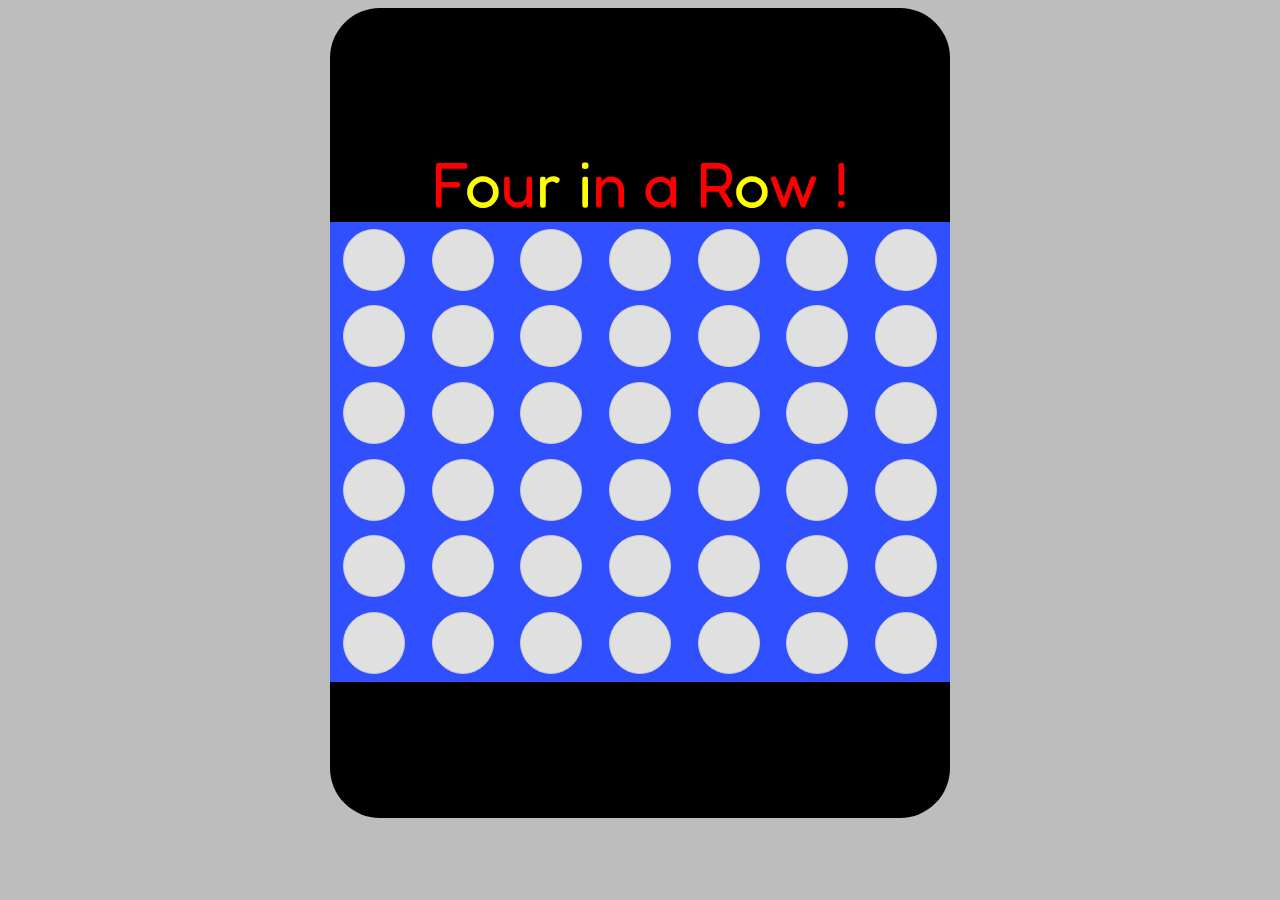
==== game.html @ 51bb6388 "secondCommit" ====
<!DOCTYPE html>
<html lang="en">

<head>
    <meta charset="UTF-8">
    <meta name="viewport" content="width=device-width, initial-scale=1.0">
    <title>Document</title>
    <link rel="stylesheet" href="./game.css">
</head>

<body>

    <div class="wrapperGame">
        <div id="titleContenair"></div>
        <div id="grid"></div>
    </div>
    <script src="./game.js"></script>
</body>

</html>
---- game.css ----
@import url('https://fonts.googleapis.com/css2?family=Fredoka:wght@300..700&family=Montserrat:ital,wght@0,100..900;1,100..900&display=swap');
   
body{
  background-color:  #bdbdbd

}
.wrapperGame{
    border-radius: 50px;
    background-color: black;
    display: flex;
    height: 90vh;
    width: fit-content;
    align-items: center;
    justify-content: center;
    margin: auto;
    flex-direction: column;
   
}
#titleContenair{
   font-size: 4rem;
    font-family: "Fredoka", serif; 
}
.colorful-text {
    
    
    color: yellow; 
}

.colorful-text .red {
    color: red; /
}

#grid {

    height: 460px;
    width: 620px;
    margin: 0 auto;
    display: grid;
    /* justify-items: center; */
    place-items: center;
    background-color: #304ffe;
}

.cell {
    height: 60px;
    width: 60px;
    aspect-ratio: 1 / 1;
    background-color: #e0e0e0;
    border: 1px solid #ccc;
    cursor: pointer;
    border-radius: 50%;
    margin: 6px 3px;

}

.cell.player1 {
    background-color: red;
}

.cell.player2 {
    background-color: yellow;
}
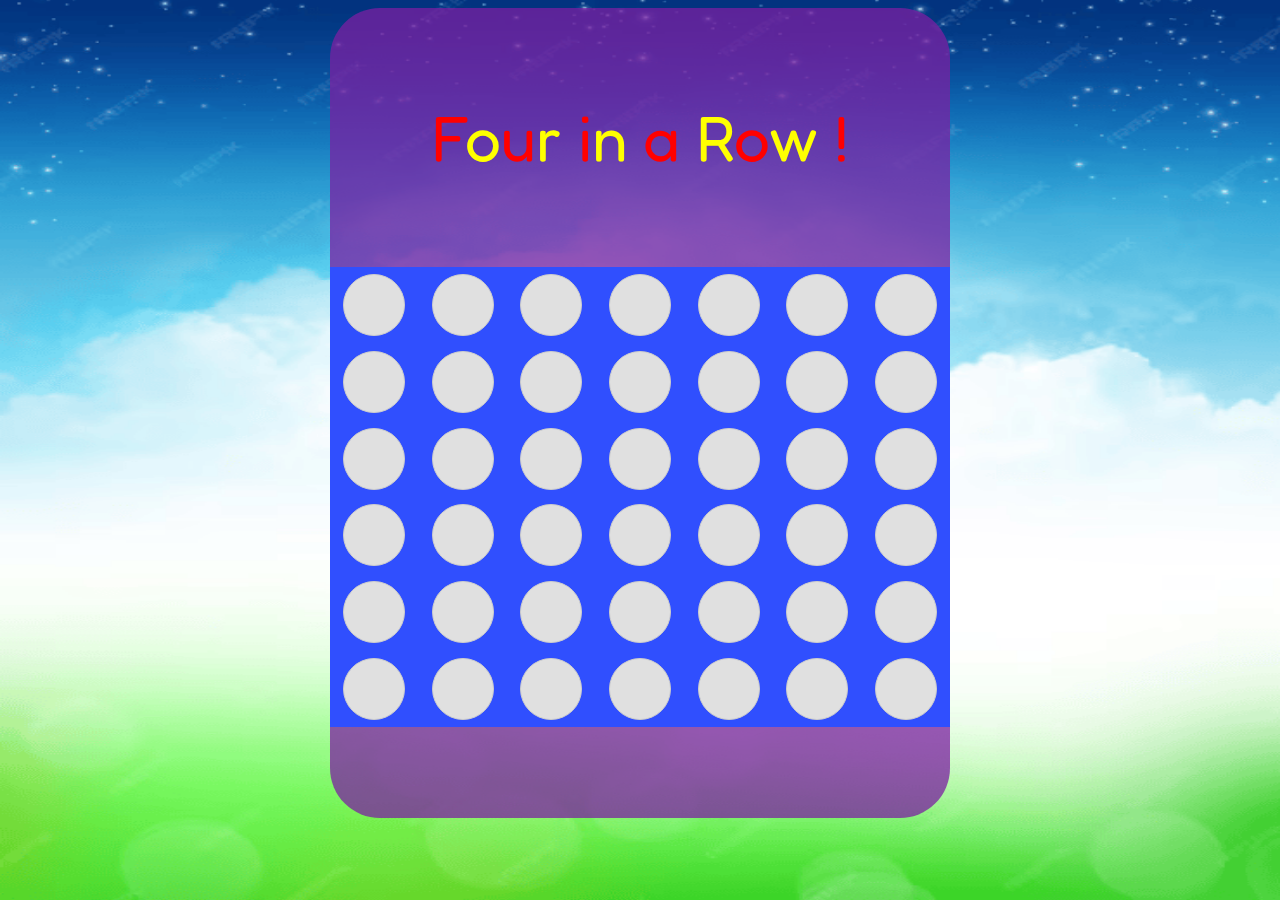
==== commit 57ccce3a: "add reset to pannel after win and check final winnerwhit confety message" ====
--- a/game.html
+++ b/game.html
@@ -5,7 +5,7 @@
     <meta charset="UTF-8">
     <meta name="viewport" content="width=device-width, initial-scale=1.0">
     <title>Document</title>
-    <link rel="stylesheet" href="./game.css">
+    <link rel="stylesheet" href="/game.css">
 </head>
 
 <body>
@@ -14,7 +14,7 @@
         <div id="titleContenair"></div>
         <div id="grid"></div>
     </div>
-    <script src="./game.js"></script>
+    <script src="/game.js"></script>
 </body>
 
 </html>--- a/game.css
+++ b/game.css
@@ -2,23 +2,25 @@
     @import url('https://fonts.googleapis.com/css2?family=Fredoka:wght@300..700&family=Montserrat:ital,wght@0,100..900;1,100..900&display=swap');
    
 body{
-  background-color:  #bdbdbd
-
+    /* background-color:  #bdbdbd; */
+    background-image: url('/Images/background.png'); 
+    background-size: 100% 100vh;
+  
 }
 .wrapperGame{
     border-radius: 50px;
-    background-color: black;
     display: flex;
     height: 90vh;
     width: fit-content;
     align-items: center;
-    justify-content: center;
+    justify-content: space-evenly;
     margin: auto;
     flex-direction: column;
-   
+    background-color: #7b1fa2bf;
+    
 }
 #titleContenair{
-   font-size: 4rem;
+    font-size: 4rem;
     font-family: "Fredoka", serif; 
 }
 .colorful-text {
@@ -60,4 +62,19 @@
 
 .cell.player2 {
     background-color: yellow;
+}
+.messageContainer {
+    display: flex;
+    margin-top: 150px;
+    margin-left: 110px;
+    background-color: #7b1fa2bf;
+    border-radius: 5px;
+    width: 400px; 
+    flex-direction: column;
+    align-items: center;
+}
+.messege {
+    font-size: 4rem;
+    font-family: "Fredoka", serif; 
+    margin: 0;
 }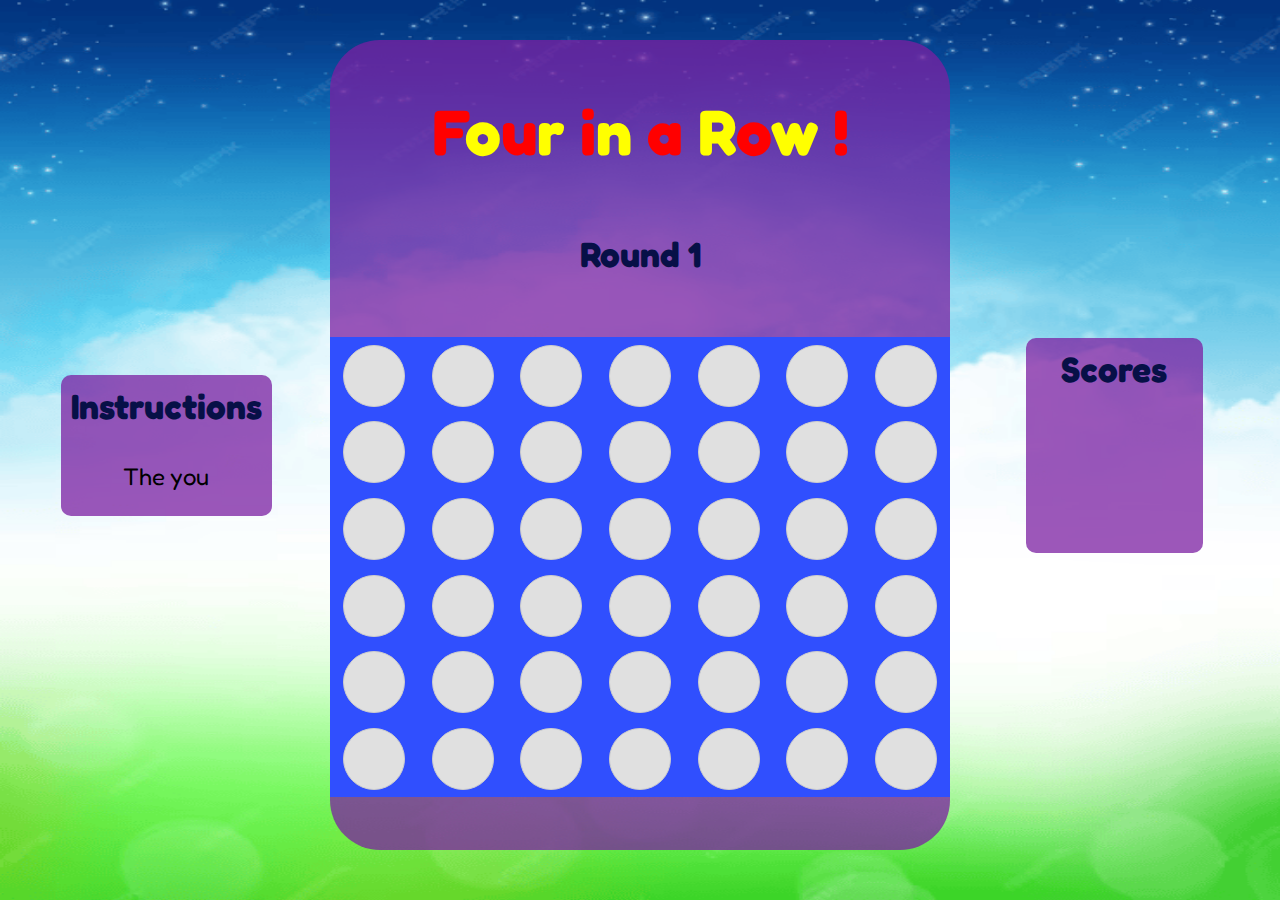
==== commit b32e35f2: "add victory meggage plus animation ,add current round line,add instructions and scores" ====
--- a/game.html
+++ b/game.html
@@ -10,11 +10,24 @@
 
 <body>
 
-    <div class="wrapperGame">
-        <div id="titleContenair"></div>
-        <div id="grid"></div>
+    <div id="mainContainer">
+        <div id="instructionsWrapper">
+            <h2>Instructions</h2>
+            <p id="instructions"></p>
+        </div>
+        <div class="wrapperGame">
+            <div id="titleContenair"></div>
+            <h2 id="round"></h2>
+            <div id="grid"></div>
+        </div>
+        <div id="scoresWrapper">
+            <h2>Scores</h2>
+            <div id="scoresGrid"></div>
+        </div>
     </div>
+    
     <script src="/game.js"></script>
+
 </body>
 
-</html>+</html>
--- a/game.css
+++ b/game.css
@@ -5,7 +5,7 @@
     /* background-color:  #bdbdbd; */
     background-image: url('/Images/background.png'); 
     background-size: 100% 100vh;
-  
+    margin-top: 40px;
 }
 .wrapperGame{
     border-radius: 50px;
@@ -17,7 +17,6 @@
     margin: auto;
     flex-direction: column;
     background-color: #7b1fa2bf;
-    
 }
 #titleContenair{
     font-size: 4rem;
@@ -72,9 +71,52 @@
     width: 400px; 
     flex-direction: column;
     align-items: center;
+    
 }
 .messege {
     font-size: 4rem;
     font-family: "Fredoka", serif; 
     margin: 0;
-}+}
+
+#mainContainer {
+    
+    display: grid;
+    justify-items: center;
+    /* למקם לפי מרווחים מפוזרים ימין ושמאל */
+    grid-template-columns: 1fr 2fr 1fr;
+}
+
+h2 {
+    font-size: 2.2rem;
+    font-family: "Fredoka", serif;
+    margin: 10px;
+    color: #071047;
+}
+#instructionsWrapper , #scoresWrapper {
+    border-radius: 10px;
+    display: flex;
+    align-items: center;
+    margin: auto;
+    flex-direction: column;
+    background-color: #7b1fa2bf;
+    
+}
+
+#instructions {
+    font-size: 1.5rem;
+    font-family: "Fredoka", serif; 
+    padding: 15px;
+    margin: 10px;
+    white-space: pre-line;
+}
+
+#scoresGrid {
+    height: 153px;
+    width: 177px;
+    margin: 0 auto;
+    display: grid;
+    /* justify-items: center; */
+    place-items: center;
+}
+
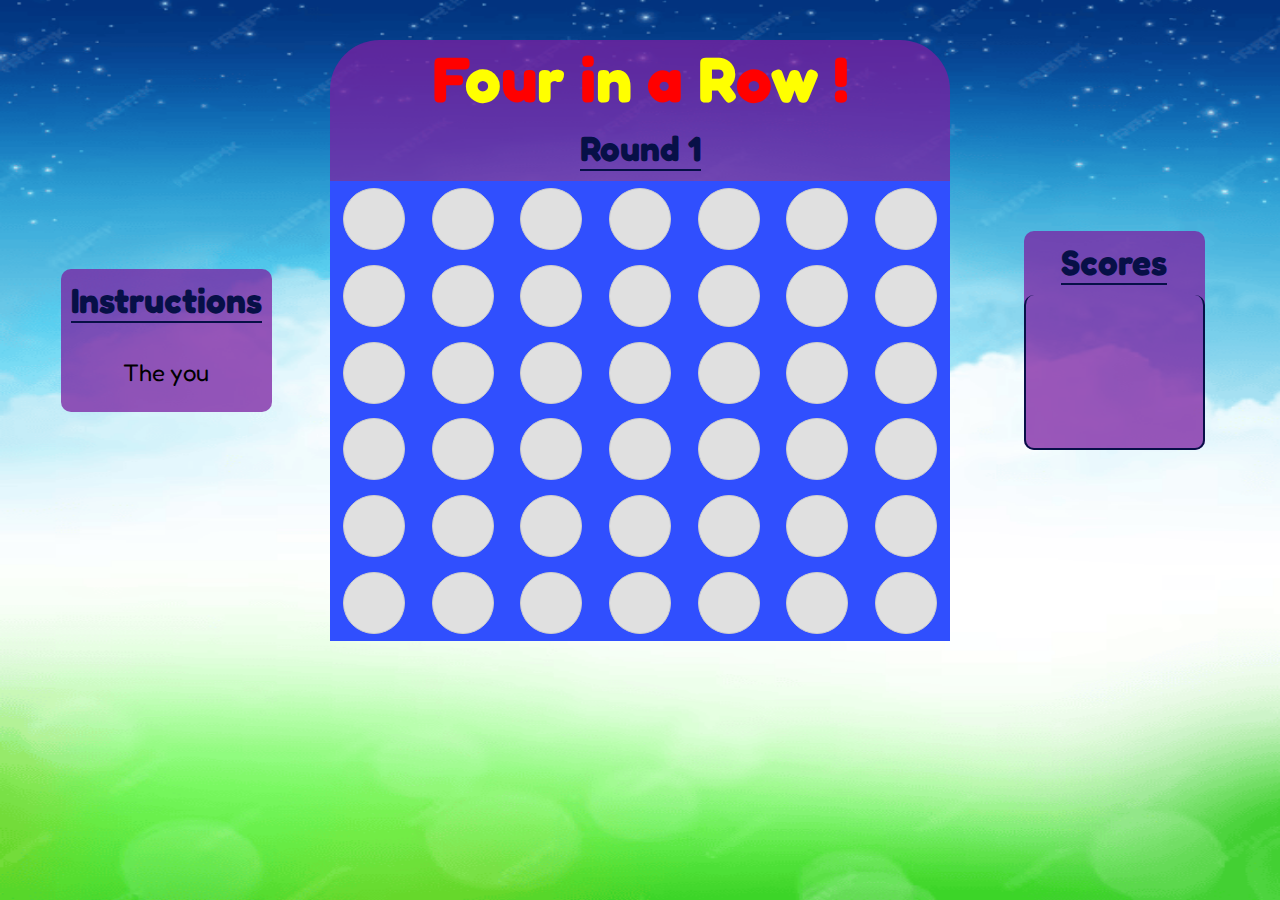
==== commit 4a47e293: "final project" ====
--- a/game.html
+++ b/game.html
@@ -4,7 +4,9 @@
 <head>
     <meta charset="UTF-8">
     <meta name="viewport" content="width=device-width, initial-scale=1.0">
-    <title>Document</title>
+    <title>Four in a row</title>
+    <link rel="icon" type="image/x-icon" href="./IMAGE/favicon.ico">
+
     <link rel="stylesheet" href="/game.css">
 </head>
 
--- a/game.css
+++ b/game.css
@@ -10,7 +10,6 @@
 .wrapperGame{
     border-radius: 50px;
     display: flex;
-    height: 90vh;
     width: fit-content;
     align-items: center;
     justify-content: space-evenly;
@@ -92,6 +91,7 @@
     font-family: "Fredoka", serif;
     margin: 10px;
     color: #071047;
+    border-bottom: 2px solid #071047;
 }
 #instructionsWrapper , #scoresWrapper {
     border-radius: 10px;
@@ -118,5 +118,11 @@
     display: grid;
     /* justify-items: center; */
     place-items: center;
+    border: 2px solid #071047;
+    border-top: none;
+    border-radius: 10px;
+}
+#scoresGrid .cell {
+    cursor: none;
 }
 
